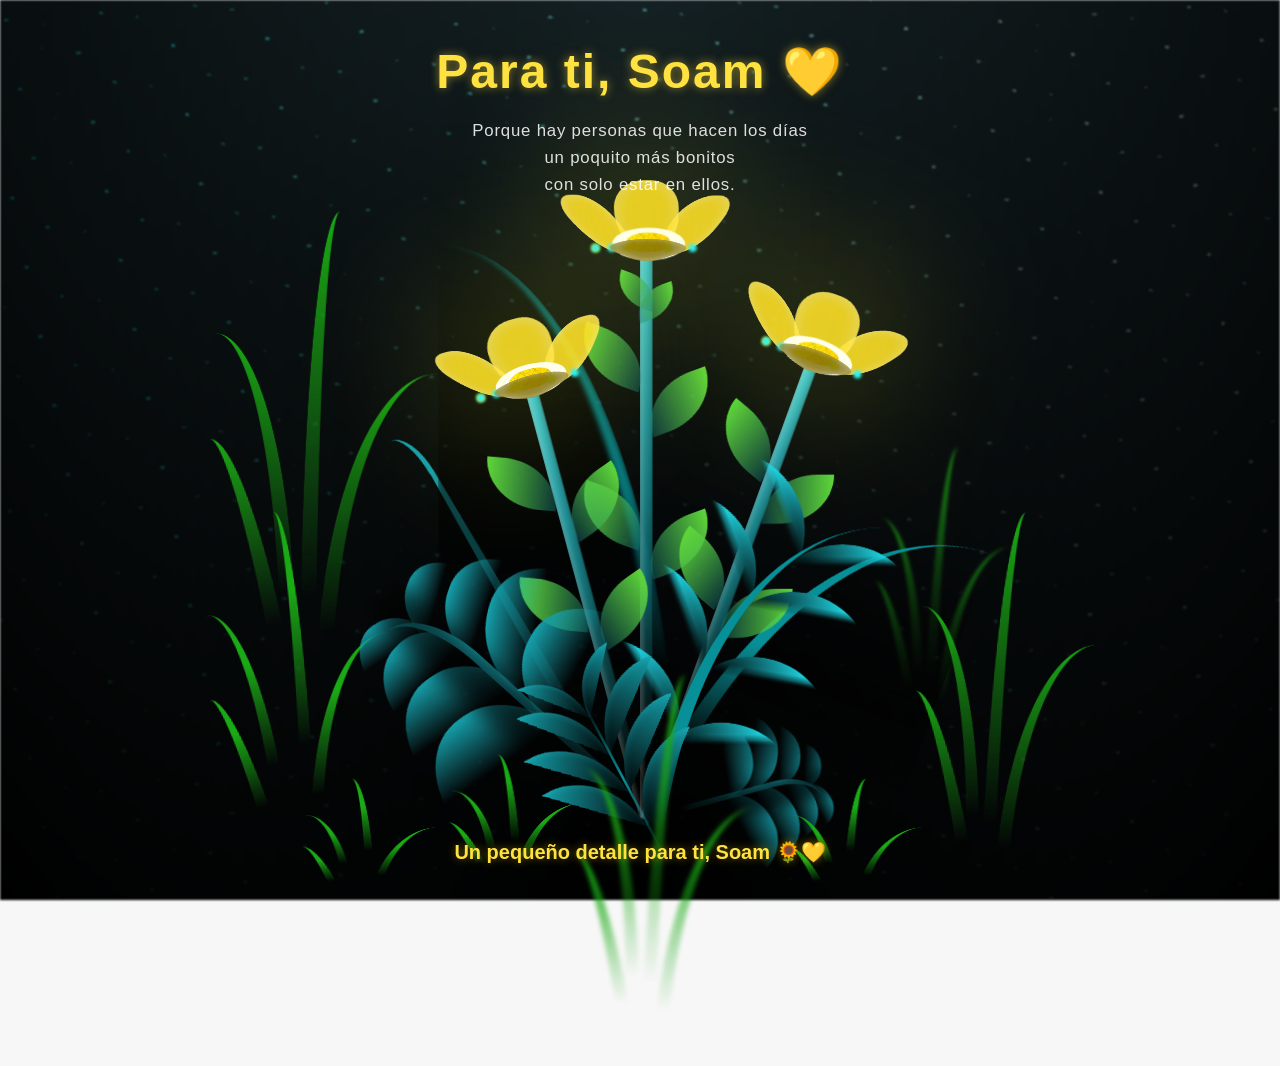
==== flor.html @ ad4ffe13 "Add files via upload" ====
<!DOCTYPE html>
<html lang="es">
  <head>
    <meta charset="UTF-8" />
    <meta http-equiv="X-UA-Compatible" content="IE=edge" />
    <meta name="viewport" content="width=device-width, initial-scale=1.0" />
    <link rel="stylesheet" href="css/main.css" />
    <link rel="icon" href="img/flowers.png" type="image/x-icon" />
    <title>Para Soam 💛</title>
  </head>
  <body class="container">
    <div class="night"></div>

    <div class="mensaje-soam">
      <h1>Para ti, Soam 💛</h1>
      <p>
        Porque hay personas que hacen los días<br>
        un poquito más bonitos<br>
        con solo estar en ellos.
      </p>
    </div>

    <div class="flowers">
      <div class="flower flower--1">
        <div class="flower__leafs flower__leafs--1">
          <div class="flower__leaf flower__leaf--1"></div>
          <div class="flower__leaf flower__leaf--2"></div>
          <div class="flower__leaf flower__leaf--3"></div>
          <div class="flower__leaf flower__leaf--4"></div>
          <div class="flower__white-circle"></div>

          <div class="flower__light flower__light--1"></div>
          <div class="flower__light flower__light--2"></div>
          <div class="flower__light flower__light--3"></div>
          <div class="flower__light flower__light--4"></div>
          <div class="flower__light flower__light--5"></div>
          <div class="flower__light flower__light--6"></div>
          <div class="flower__light flower__light--7"></div>
          <div class="flower__light flower__light--8"></div>
        </div>
        <div class="flower__line">
          <div class="flower__line__leaf flower__line__leaf--1"></div>
          <div class="flower__line__leaf flower__line__leaf--2"></div>
          <div class="flower__line__leaf flower__line__leaf--3"></div>
          <div class="flower__line__leaf flower__line__leaf--4"></div>
          <div class="flower__line__leaf flower__line__leaf--5"></div>
          <div class="flower__line__leaf flower__line__leaf--6"></div>
        </div>
      </div>

      <div class="flower flower--2">
        <div class="flower__leafs flower__leafs--2">
          <div class="flower__leaf flower__leaf--1"></div>
          <div class="flower__leaf flower__leaf--2"></div>
          <div class="flower__leaf flower__leaf--3"></div>
          <div class="flower__leaf flower__leaf--4"></div>
          <div class="flower__white-circle"></div>

          <div class="flower__light flower__light--1"></div>
          <div class="flower__light flower__light--2"></div>
          <div class="flower__light flower__light--3"></div>
          <div class="flower__light flower__light--4"></div>
          <div class="flower__light flower__light--5"></div>
          <div class="flower__light flower__light--6"></div>
          <div class="flower__light flower__light--7"></div>
          <div class="flower__light flower__light--8"></div>
        </div>
        <div class="flower__line">
          <div class="flower__line__leaf flower__line__leaf--1"></div>
          <div class="flower__line__leaf flower__line__leaf--2"></div>
          <div class="flower__line__leaf flower__line__leaf--3"></div>
          <div class="flower__line__leaf flower__line__leaf--4"></div>
        </div>
      </div>

      <div class="flower flower--3">
        <div class="flower__leafs flower__leafs--3">
          <div class="flower__leaf flower__leaf--1"></div>
          <div class="flower__leaf flower__leaf--2"></div>
          <div class="flower__leaf flower__leaf--3"></div>
          <div class="flower__leaf flower__leaf--4"></div>
          <div class="flower__white-circle"></div>

          <div class="flower__light flower__light--1"></div>
          <div class="flower__light flower__light--2"></div>
          <div class="flower__light flower__light--3"></div>
          <div class="flower__light flower__light--4"></div>
          <div class="flower__light flower__light--5"></div>
          <div class="flower__light flower__light--6"></div>
          <div class="flower__light flower__light--7"></div>
          <div class="flower__light flower__light--8"></div>
        </div>
        <div class="flower__line">
          <div class="flower__line__leaf flower__line__leaf--1"></div>
          <div class="flower__line__leaf flower__line__leaf--2"></div>
          <div class="flower__line__leaf flower__line__leaf--3"></div>
          <div class="flower__line__leaf flower__line__leaf--4"></div>
        </div>
      </div>

      <div class="grow-ans" style="--d: 1.2s">
        <div class="flower__g-long">
          <div class="flower__g-long__top"></div>
          <div class="flower__g-long__bottom"></div>
        </div>
      </div>

      <div class="growing-grass">
        <div class="flower__grass flower__grass--1">
          <div class="flower__grass--top"></div>
          <div class="flower__grass--bottom"></div>
          <div class="flower__grass__leaf flower__grass__leaf--1"></div>
          <div class="flower__grass__leaf flower__grass__leaf--2"></div>
          <div class="flower__grass__leaf flower__grass__leaf--3"></div>
          <div class="flower__grass__leaf flower__grass__leaf--4"></div>
          <div class="flower__grass__leaf flower__grass__leaf--5"></div>
          <div class="flower__grass__leaf flower__grass__leaf--6"></div>
          <div class="flower__grass__leaf flower__grass__leaf--7"></div>
          <div class="flower__grass__leaf flower__grass__leaf--8"></div>
          <div class="flower__grass__overlay"></div>
        </div>
      </div>

      <div class="growing-grass">
        <div class="flower__grass flower__grass--2">
          <div class="flower__grass--top"></div>
          <div class="flower__grass--bottom"></div>
          <div class="flower__grass__leaf flower__grass__leaf--1"></div>
          <div class="flower__grass__leaf flower__grass__leaf--2"></div>
          <div class="flower__grass__leaf flower__grass__leaf--3"></div>
          <div class="flower__grass__leaf flower__grass__leaf--4"></div>
          <div class="flower__grass__leaf flower__grass__leaf--5"></div>
          <div class="flower__grass__leaf flower__grass__leaf--6"></div>
          <div class="flower__grass__leaf flower__grass__leaf--7"></div>
          <div class="flower__grass__leaf flower__grass__leaf--8"></div>
          <div class="flower__grass__overlay"></div>
        </div>
      </div>

      <div class="grow-ans" style="--d: 2.4s">
        <div class="flower__g-right flower__g-right--1">
          <div class="leaf"></div>
        </div>
      </div>

      <div class="grow-ans" style="--d: 2.8s">
        <div class="flower__g-right flower__g-right--2">
          <div class="leaf"></div>
        </div>
      </div>

      <div class="grow-ans" style="--d: 2.8s">
        <div class="flower__g-front">
          <div
            class="flower__g-front__leaf-wrapper flower__g-front__leaf-wrapper--1"
          >
            <div class="flower__g-front__leaf"></div>
          </div>
          <div
            class="flower__g-front__leaf-wrapper flower__g-front__leaf-wrapper--2"
          >
            <div class="flower__g-front__leaf"></div>
          </div>
          <div
            class="flower__g-front__leaf-wrapper flower__g-front__leaf-wrapper--3"
          >
            <div class="flower__g-front__leaf"></div>
          </div>
          <div
            class="flower__g-front__leaf-wrapper flower__g-front__leaf-wrapper--4"
          >
            <div class="flower__g-front__leaf"></div>
          </div>
          <div
            class="flower__g-front__leaf-wrapper flower__g-front__leaf-wrapper--5"
          >
            <div class="flower__g-front__leaf"></div>
          </div>
          <div
            class="flower__g-front__leaf-wrapper flower__g-front__leaf-wrapper--6"
          >
            <div class="flower__g-front__leaf"></div>
          </div>
          <div
            class="flower__g-front__leaf-wrapper flower__g-front__leaf-wrapper--7"
          >
            <div class="flower__g-front__leaf"></div>
          </div>
          <div
            class="flower__g-front__leaf-wrapper flower__g-front__leaf-wrapper--8"
          >
            <div class="flower__g-front__leaf"></div>
          </div>
          <div class="flower__g-front__line"></div>
        </div>
      </div>

      <div class="grow-ans" style="--d: 3.2s">
        <div class="flower__g-fr">
          <div class="leaf"></div>
          <div class="flower__g-fr__leaf flower__g-fr__leaf--1"></div>
          <div class="flower__g-fr__leaf flower__g-fr__leaf--2"></div>
          <div class="flower__g-fr__leaf flower__g-fr__leaf--3"></div>
          <div class="flower__g-fr__leaf flower__g-fr__leaf--4"></div>
          <div class="flower__g-fr__leaf flower__g-fr__leaf--5"></div>
          <div class="flower__g-fr__leaf flower__g-fr__leaf--6"></div>
          <div class="flower__g-fr__leaf flower__g-fr__leaf--7"></div>
          <div class="flower__g-fr__leaf flower__g-fr__leaf--8"></div>
        </div>
      </div>

      <div class="long-g long-g--0">
        <div class="grow-ans" style="--d: 3s">
          <div class="leaf leaf--0"></div>
        </div>
        <div class="grow-ans" style="--d: 2.2s">
          <div class="leaf leaf--1"></div>
        </div>
        <div class="grow-ans" style="--d: 3.4s">
          <div class="leaf leaf--2"></div>
        </div>
        <div class="grow-ans" style="--d: 3.6s">
          <div class="leaf leaf--3"></div>
        </div>
      </div>

      <div class="long-g long-g--1">
        <div class="grow-ans" style="--d: 3.6s">
          <div class="leaf leaf--0"></div>
        </div>
        <div class="grow-ans" style="--d: 3.8s">
          <div class="leaf leaf--1"></div>
        </div>
        <div class="grow-ans" style="--d: 4s">
          <div class="leaf leaf--2"></div>
        </div>
        <div class="grow-ans" style="--d: 4.2s">
          <div class="leaf leaf--3"></div>
        </div>
      </div>

      <div class="long-g long-g--2">
        <div class="grow-ans" style="--d: 4s">
          <div class="leaf leaf--0"></div>
        </div>
        <div class="grow-ans" style="--d: 4.2s">
          <div class="leaf leaf--1"></div>
        </div>
        <div class="grow-ans" style="--d: 4.4s">
          <div class="leaf leaf--2"></div>
        </div>
        <div class="grow-ans" style="--d: 4.6s">
          <div class="leaf leaf--3"></div>
        </div>
      </div>

      <div class="long-g long-g--3">
        <div class="grow-ans" style="--d: 4s">
          <div class="leaf leaf--0"></div>
        </div>
        <div class="grow-ans" style="--d: 4.2s">
          <div class="leaf leaf--1"></div>
        </div>
        <div class="grow-ans" style="--d: 3s">
          <div class="leaf leaf--2"></div>
        </div>
        <div class="grow-ans" style="--d: 3.6s">
          <div class="leaf leaf--3"></div>
        </div>
      </div>

      <div class="long-g long-g--4">
        <div class="grow-ans" style="--d: 4s">
          <div class="leaf leaf--0"></div>
        </div>
        <div class="grow-ans" style="--d: 4.2s">
          <div class="leaf leaf--1"></div>
        </div>
        <div class="grow-ans" style="--d: 3s">
          <div class="leaf leaf--2"></div>
        </div>
        <div class="grow-ans" style="--d: 3.6s">
          <div class="leaf leaf--3"></div>
        </div>
      </div>

      <div class="long-g long-g--5">
        <div class="grow-ans" style="--d: 4s">
          <div class="leaf leaf--0"></div>
        </div>
        <div class="grow-ans" style="--d: 4.2s">
          <div class="leaf leaf--1"></div>
        </div>
        <div class="grow-ans" style="--d: 3s">
          <div class="leaf leaf--2"></div>
        </div>
        <div class="grow-ans" style="--d: 3.6s">
          <div class="leaf leaf--3"></div>
        </div>
      </div>

      <div class="long-g long-g--6">
        <div class="grow-ans" style="--d: 4.2s">
          <div class="leaf leaf--0"></div>
        </div>
        <div class="grow-ans" style="--d: 4.4s">
          <div class="leaf leaf--1"></div>
        </div>
        <div class="grow-ans" style="--d: 4.6s">
          <div class="leaf leaf--2"></div>
        </div>
        <div class="grow-ans" style="--d: 4.8s">
          <div class="leaf leaf--3"></div>
        </div>
      </div>

      <div class="long-g long-g--7">
        <div class="grow-ans" style="--d: 3s">
          <div class="leaf leaf--0"></div>
        </div>
        <div class="grow-ans" style="--d: 3.2s">
          <div class="leaf leaf--1"></div>
        </div>
        <div class="grow-ans" style="--d: 3.5s">
          <div class="leaf leaf--2"></div>
        </div>
        <div class="grow-ans" style="--d: 3.6s">
          <div class="leaf leaf--3"></div>
        </div>
      </div>
    </div>

    <div class="mensaje-final">
    Un pequeño detalle para ti, Soam 🌻💛
</div>

    <script src="main.js"></script>
  </body>
</html>
---- css/main.css ----
*,
*::after,
*::before {
  padding: 0;
  margin: 0;
  box-sizing: border-box;
}

:root {
  --dark-color: #000;
}

body {
  display: flex;
  align-items: flex-end;
  justify-content: center;
  min-height: 100vh;
  background-color: var(--dark-color);
  overflow: hidden;
  perspective: 1000px;
}

#lyrics {
  font-size: 28px;
  font-family: "Franklin Gothic Medium", "Arial Narrow", Arial, sans-serif;
  color: white;
  position: absolute;
  margin-bottom: 20%;
  z-index: 1;
  font-weight: bold;
  letter-spacing: 4px;
}
@media only screen and (max-width: 600px) {
  /* Estilos específicos para dispositivos con un ancho máximo de 600px */
  #lyrics {
      font-size: 14px; /* Reduce el tamaño del texto para dispositivos más pequeños */
      margin-bottom: 530px;
      letter-spacing: 3px;
  }

}
.titulo {
  margin-bottom: 180px;
  font-family: "Arial Narrow", Arial, sans-serif;
  color: yellow;
  position: absolute;
  font-weight: bold;
  letter-spacing: 10px;
  opacity: 0;
  animation: fadeIn 3s ease-in-out forwards;
  text-align: center;
}
@keyframes fadeIn {
  from {
    opacity: 0;
  }
  to {
    opacity: 1;
  }
}

.night {
  z-index: -1;
  position: absolute;
  left: 50%;
  top: 0;
  transform: translateX(-50%);
  width: 100%;
  height: 100%;
  filter: blur(0.1vmin);
  background-image: radial-gradient(
      ellipse at top,
      transparent 0%,
      var(--dark-color)
    ),
    radial-gradient(
      ellipse at bottom,
      var(--dark-color),
      rgba(145, 233, 255, 0.2)
    ),
    repeating-linear-gradient(
      220deg,
      rgb(0, 0, 0) 0px,
      rgb(0, 0, 0) 19px,
      transparent 19px,
      transparent 22px
    ),
    repeating-linear-gradient(
      189deg,
      rgb(0, 0, 0) 0px,
      rgb(0, 0, 0) 19px,
      transparent 19px,
      transparent 22px
    ),
    repeating-linear-gradient(
      148deg,
      rgb(0, 0, 0) 0px,
      rgb(0, 0, 0) 19px,
      transparent 19px,
      transparent 22px
    ),
    linear-gradient(90deg, rgb(0, 255, 250), rgb(240, 240, 240));
}

.flowers {
  position: relative;
  transform: scale(0.9);
  /*margin-bottom: 100px;
  */
}

@media only screen and (max-width: 600px) {
  /* Estilos específicos para dispositivos con un ancho máximo de 600px */
.flowers {
      font-size: 14px;
      margin-bottom: 35%;
      letter-spacing: 3px;
      transform: scale(1.0);
}

}

.flower {
  position: absolute;
  bottom: 10vmin;
  transform-origin: bottom center;
  z-index: 10;
  --fl-speed: 0.8s;
}
.flower--1 {
  -webkit-animation: moving-flower-1 4s linear infinite;
  animation: moving-flower-1 4s linear infinite;
}
.flower--1 .flower__line {
  height: 70vmin;
  -webkit-animation-delay: 0.3s;
  animation-delay: 0.3s;
}
.flower--1 .flower__line__leaf--1 {
  -webkit-animation: blooming-leaf-right var(--fl-speed) 1.6s backwards;
  animation: blooming-leaf-right var(--fl-speed) 1.6s backwards;
}
.flower--1 .flower__line__leaf--2 {
  -webkit-animation: blooming-leaf-right var(--fl-speed) 1.4s backwards;
  animation: blooming-leaf-right var(--fl-speed) 1.4s backwards;
}
.flower--1 .flower__line__leaf--3 {
  -webkit-animation: blooming-leaf-left var(--fl-speed) 1.2s backwards;
  animation: blooming-leaf-left var(--fl-speed) 1.2s backwards;
}
.flower--1 .flower__line__leaf--4 {
  -webkit-animation: blooming-leaf-left var(--fl-speed) 1s backwards;
  animation: blooming-leaf-left var(--fl-speed) 1s backwards;
}
.flower--1 .flower__line__leaf--5 {
  -webkit-animation: blooming-leaf-right var(--fl-speed) 1.8s backwards;
  animation: blooming-leaf-right var(--fl-speed) 1.8s backwards;
}
.flower--1 .flower__line__leaf--6 {
  -webkit-animation: blooming-leaf-left var(--fl-speed) 2s backwards;
  animation: blooming-leaf-left var(--fl-speed) 2s backwards;
}
.flower--2 {
  left: 50%;
  transform: rotate(20deg);
  -webkit-animation: moving-flower-2 4s linear infinite;
  animation: moving-flower-2 4s linear infinite;
}
.flower--2 .flower__line {
  height: 60vmin;
  -webkit-animation-delay: 0.6s;
  animation-delay: 0.6s;
}
.flower--2 .flower__line__leaf--1 {
  -webkit-animation: blooming-leaf-right var(--fl-speed) 1.9s backwards;
  animation: blooming-leaf-right var(--fl-speed) 1.9s backwards;
}
.flower--2 .flower__line__leaf--2 {
  -webkit-animation: blooming-leaf-right var(--fl-speed) 1.7s backwards;
  animation: blooming-leaf-right var(--fl-speed) 1.7s backwards;
}
.flower--2 .flower__line__leaf--3 {
  -webkit-animation: blooming-leaf-left var(--fl-speed) 1.5s backwards;
  animation: blooming-leaf-left var(--fl-speed) 1.5s backwards;
}
.flower--2 .flower__line__leaf--4 {
  -webkit-animation: blooming-leaf-left var(--fl-speed) 1.3s backwards;
  animation: blooming-leaf-left var(--fl-speed) 1.3s backwards;
}
.flower--3 {
  left: 50%;
  transform: rotate(-15deg);
  -webkit-animation: moving-flower-3 4s linear infinite;
  animation: moving-flower-3 4s linear infinite;
}
.flower--3 .flower__line {
  -webkit-animation-delay: 0.9s;
  animation-delay: 0.9s;
}
.flower--3 .flower__line__leaf--1 {
  -webkit-animation: blooming-leaf-right var(--fl-speed) 2.5s backwards;
  animation: blooming-leaf-right var(--fl-speed) 2.5s backwards;
}
.flower--3 .flower__line__leaf--2 {
  -webkit-animation: blooming-leaf-right var(--fl-speed) 2.3s backwards;
  animation: blooming-leaf-right var(--fl-speed) 2.3s backwards;
}
.flower--3 .flower__line__leaf--3 {
  -webkit-animation: blooming-leaf-left var(--fl-speed) 2.1s backwards;
  animation: blooming-leaf-left var(--fl-speed) 2.1s backwards;
}
.flower--3 .flower__line__leaf--4 {
  -webkit-animation: blooming-leaf-left var(--fl-speed) 1.9s backwards;
  animation: blooming-leaf-left var(--fl-speed) 1.9s backwards;
}
.flower__leafs {
  position: relative;
  -webkit-animation: blooming-flower 2s backwards;
  animation: blooming-flower 2s backwards;
}
.flower__leafs--1 {
  -webkit-animation-delay: 1.1s;
  animation-delay: 1.1s;
}
.flower__leafs--2 {
  -webkit-animation-delay: 1.4s;
  animation-delay: 1.4s;
}
.flower__leafs--3 {
  -webkit-animation-delay: 1.7s;
  animation-delay: 1.7s;
}
.flower__leafs::after {
  content: "";
  position: absolute;
  left: 0;
  top: 0;
  transform: translate(-50%, -100%);
  width: 8vmin;
  height: 8vmin;
  background-color: #f9fd25;
  /* background-color: #fd2525; */
  filter: blur(10vmin);
}
.flower__leaf {
  position: absolute;
  bottom: 0;
  left: 50%;
  width: 8vmin;
  height: 11vmin;
  border-radius: 51% 49% 47% 53%/44% 45% 55% 69%;
  background-color: #253bfd;
  background-color: #fddd25;
  transform-origin: bottom center;
  opacity: 0.9;
  box-shadow: inset 0 0 2vmin rgba(255, 255, 255, 0.5);
}
.flower__leaf--1 {
  transform: translate(-10%, 1%) rotateY(40deg) rotateX(-50deg);
}
.flower__leaf--2 {
  transform: translate(-50%, -4%) rotateX(40deg);
}
.flower__leaf--3 {
  transform: translate(-90%, 0%) rotateY(45deg) rotateX(50deg);
}
.flower__leaf--4 {
  width: 8vmin;
  height: 8vmin;
  transform-origin: bottom left;
  border-radius: 4vmin 10vmin 4vmin 4vmin;
  transform: translate(0%, 18%) rotateX(70deg) rotate(-43deg);
  background-color: #7c6901;
  z-index: 1;
  opacity: 0.8;
}
.flower__white-circle {
  position: absolute;
  left: -3.5vmin;
  top: -3vmin;
  width: 9vmin;
  height: 4vmin;
  border-radius: 50%;
  background-color: #fff;
}
.flower__white-circle::after {
  content: "";
  position: absolute;
  left: 50%;
  top: 45%;
  transform: translate(-50%, -50%);
  width: 60%;
  height: 60%;
  border-radius: inherit;
  background-image: repeating-linear-gradient(
      135deg,
      rgba(0, 0, 0, 0.03) 0px,
      rgba(0, 0, 0, 0.03) 1px,
      transparent 1px,
      transparent 12px
    ),
    repeating-linear-gradient(
      45deg,
      rgba(0, 0, 0, 0.03) 0px,
      rgba(0, 0, 0, 0.03) 1px,
      transparent 1px,
      transparent 12px
    ),
    repeating-linear-gradient(
      67.5deg,
      rgba(0, 0, 0, 0.03) 0px,
      rgba(0, 0, 0, 0.03) 1px,
      transparent 1px,
      transparent 12px
    ),
    repeating-linear-gradient(
      135deg,
      rgba(0, 0, 0, 0.03) 0px,
      rgba(0, 0, 0, 0.03) 1px,
      transparent 1px,
      transparent 12px
    ),
    repeating-linear-gradient(
      45deg,
      rgba(0, 0, 0, 0.03) 0px,
      rgba(0, 0, 0, 0.03) 1px,
      transparent 1px,
      transparent 12px
    ),
    repeating-linear-gradient(
      112.5deg,
      rgba(0, 0, 0, 0.03) 0px,
      rgba(0, 0, 0, 0.03) 1px,
      transparent 1px,
      transparent 12px
    ),
    repeating-linear-gradient(
      112.5deg,
      rgba(0, 0, 0, 0.03) 0px,
      rgba(0, 0, 0, 0.03) 1px,
      transparent 1px,
      transparent 12px
    ),
    repeating-linear-gradient(
      45deg,
      rgba(0, 0, 0, 0.03) 0px,
      rgba(0, 0, 0, 0.03) 1px,
      transparent 1px,
      transparent 12px
    ),
    repeating-linear-gradient(
      22.5deg,
      rgba(0, 0, 0, 0.03) 0px,
      rgba(0, 0, 0, 0.03) 1px,
      transparent 1px,
      transparent 12px
    ),
    repeating-linear-gradient(
      45deg,
      rgba(0, 0, 0, 0.03) 0px,
      rgba(0, 0, 0, 0.03) 1px,
      transparent 1px,
      transparent 12px
    ),
    repeating-linear-gradient(
      22.5deg,
      rgba(0, 0, 0, 0.03) 0px,
      rgba(0, 0, 0, 0.03) 1px,
      transparent 1px,
      transparent 12px
    ),
    repeating-linear-gradient(
      135deg,
      rgba(0, 0, 0, 0.03) 0px,
      rgba(0, 0, 0, 0.03) 1px,
      transparent 1px,
      transparent 12px
    ),
    repeating-linear-gradient(
      157.5deg,
      rgba(0, 0, 0, 0.03) 0px,
      rgba(0, 0, 0, 0.03) 1px,
      transparent 1px,
      transparent 12px
    ),
    repeating-linear-gradient(
      67.5deg,
      rgba(0, 0, 0, 0.03) 0px,
      rgba(0, 0, 0, 0.03) 1px,
      transparent 1px,
      transparent 12px
    ),
    repeating-linear-gradient(
      67.5deg,
      rgba(0, 0, 0, 0.03) 0px,
      rgba(0, 0, 0, 0.03) 1px,
      transparent 1px,
      transparent 12px
    ),
    linear-gradient(90deg, rgb(255, 235, 18), rgb(255, 206, 0));
}
.flower__line {
  height: 55vmin;
  width: 1.5vmin;
  background-image: linear-gradient(
      to left,
      rgba(0, 0, 0, 0.2),
      transparent,
      rgba(255, 255, 255, 0.2)
    ),
    linear-gradient(to top, transparent 10%, #14757a, #39c6d6);
  box-shadow: inset 0 0 2px rgba(0, 0, 0, 0.5);
  -webkit-animation: grow-flower-tree 4s backwards;
  animation: grow-flower-tree 4s backwards;
}
.flower__line__leaf {
  --w: 7vmin;
  --h: calc(var(--w) + 2vmin);
  position: absolute;
  top: 20%;
  left: 90%;
  width: var(--w);
  height: var(--h);
  border-top-right-radius: var(--h);
  border-bottom-left-radius: var(--h);
  background-image: linear-gradient(to top, rgba(20, 117, 122, 0.4), #5ed639);
}
.flower__line__leaf--1 {
  transform: rotate(70deg) rotateY(30deg);
}
.flower__line__leaf--2 {
  top: 45%;
  transform: rotate(70deg) rotateY(30deg);
}
.flower__line__leaf--3,
.flower__line__leaf--4,
.flower__line__leaf--6 {
  border-top-right-radius: 0;
  border-bottom-left-radius: 0;
  border-top-left-radius: var(--h);
  border-bottom-right-radius: var(--h);
  left: -460%;
  top: 12%;
  transform: rotate(-70deg) rotateY(30deg);
}
.flower__line__leaf--4 {
  top: 40%;
}
.flower__line__leaf--5 {
  top: 0;
  transform-origin: left;
  transform: rotate(70deg) rotateY(30deg) scale(0.6);
}
.flower__line__leaf--6 {
  top: -2%;
  left: -450%;
  transform-origin: right;
  transform: rotate(-70deg) rotateY(30deg) scale(0.6);
}
.flower__light {
  position: absolute;
  bottom: 0vmin;
  width: 1vmin;
  height: 1vmin;
  background-color: rgb(255, 251, 0);
  border-radius: 50%;
  filter: blur(0.2vmin);
  -webkit-animation: light-ans 4s linear infinite backwards;
  animation: light-ans 4s linear infinite backwards;
}
.flower__light:nth-child(odd) {
  background-color: #23f0ff;
}
.flower__light--1 {
  left: -2vmin;
  -webkit-animation-delay: 1s;
  animation-delay: 1s;
}
.flower__light--2 {
  left: 3vmin;
  -webkit-animation-delay: 0.5s;
  animation-delay: 0.5s;
}
.flower__light--3 {
  left: -6vmin;
  -webkit-animation-delay: 0.3s;
  animation-delay: 0.3s;
}
.flower__light--4 {
  left: 6vmin;
  -webkit-animation-delay: 0.9s;
  animation-delay: 0.9s;
}
.flower__light--5 {
  left: -1vmin;
  -webkit-animation-delay: 1.5s;
  animation-delay: 1.5s;
}
.flower__light--6 {
  left: -4vmin;
  -webkit-animation-delay: 3s;
  animation-delay: 3s;
}
.flower__light--7 {
  left: 3vmin;
  -webkit-animation-delay: 2s;
  animation-delay: 2s;
}
.flower__light--8 {
  left: -6vmin;
  -webkit-animation-delay: 3.5s;
  animation-delay: 3.5s;
}
.flower__grass {
  --c: #159faa;
  --line-w: 1.5vmin;
  position: absolute;
  bottom: 12vmin;
  left: -7vmin;
  display: flex;
  flex-direction: column;
  align-items: flex-end;
  z-index: 20;
  transform-origin: bottom center;
  transform: rotate(-48deg) rotateY(40deg);
}
.flower__grass--1 {
  -webkit-animation: moving-grass 2s linear infinite;
  animation: moving-grass 2s linear infinite;
}
.flower__grass--2 {
  left: 2vmin;
  bottom: 10vmin;
  transform: scale(0.5) rotate(75deg) rotateX(10deg) rotateY(-200deg);
  opacity: 0.8;
  z-index: 0;
  -webkit-animation: moving-grass--2 1.5s linear infinite;
  animation: moving-grass--2 1.5s linear infinite;
}
.flower__grass--top {
  width: 7vmin;
  height: 10vmin;
  border-top-right-radius: 100%;
  border-right: var(--line-w) solid var(--c);
  transform-origin: bottom center;
  transform: rotate(-2deg);
}
.flower__grass--bottom {
  margin-top: -2px;
  width: var(--line-w);
  height: 25vmin;
  background-image: linear-gradient(to top, transparent, var(--c));
}
.flower__grass__leaf {
  --size: 10vmin;
  position: absolute;
  width: calc(var(--size) * 2.1);
  height: var(--size);
  border-top-left-radius: var(--size);
  border-top-right-radius: var(--size);
  background-image: linear-gradient(
    to top,
    transparent,
    transparent 30%,
    var(--c)
  );
  z-index: 100;
}
.flower__grass__leaf--1 {
  top: -6%;
  left: 30%;
  --size: 6vmin;
  transform: rotate(-20deg);
  -webkit-animation: growing-grass-ans--1 2s 2.6s backwards;
  animation: growing-grass-ans--1 2s 2.6s backwards;
}
@-webkit-keyframes growing-grass-ans--1 {
  0% {
    transform-origin: bottom left;
    transform: rotate(-20deg) scale(0);
  }
}
@keyframes growing-grass-ans--1 {
  0% {
    transform-origin: bottom left;
    transform: rotate(-20deg) scale(0);
  }
}
.flower__grass__leaf--2 {
  top: -5%;
  left: -110%;
  --size: 6vmin;
  transform: rotate(10deg);
  -webkit-animation: growing-grass-ans--2 2s 2.4s linear backwards;
  animation: growing-grass-ans--2 2s 2.4s linear backwards;
}
@-webkit-keyframes growing-grass-ans--2 {
  0% {
    transform-origin: bottom right;
    transform: rotate(10deg) scale(0);
  }
}
@keyframes growing-grass-ans--2 {
  0% {
    transform-origin: bottom right;
    transform: rotate(10deg) scale(0);
  }
}
.flower__grass__leaf--3 {
  top: 5%;
  left: 60%;
  --size: 8vmin;
  transform: rotate(-18deg) rotateX(-20deg);
  -webkit-animation: growing-grass-ans--3 2s 2.2s linear backwards;
  animation: growing-grass-ans--3 2s 2.2s linear backwards;
}
@-webkit-keyframes growing-grass-ans--3 {
  0% {
    transform-origin: bottom left;
    transform: rotate(-18deg) rotateX(-20deg) scale(0);
  }
}
@keyframes growing-grass-ans--3 {
  0% {
    transform-origin: bottom left;
    transform: rotate(-18deg) rotateX(-20deg) scale(0);
  }
}
.flower__grass__leaf--4 {
  top: 6%;
  left: -135%;
  --size: 8vmin;
  transform: rotate(2deg);
  -webkit-animation: growing-grass-ans--4 2s 2s linear backwards;
  animation: growing-grass-ans--4 2s 2s linear backwards;
}
@-webkit-keyframes growing-grass-ans--4 {
  0% {
    transform-origin: bottom right;
    transform: rotate(2deg) scale(0);
  }
}
@keyframes growing-grass-ans--4 {
  0% {
    transform-origin: bottom right;
    transform: rotate(2deg) scale(0);
  }
}
.flower__grass__leaf--5 {
  top: 20%;
  left: 60%;
  --size: 10vmin;
  transform: rotate(-24deg) rotateX(-20deg);
  -webkit-animation: growing-grass-ans--5 2s 1.8s linear backwards;
  animation: growing-grass-ans--5 2s 1.8s linear backwards;
}
@-webkit-keyframes growing-grass-ans--5 {
  0% {
    transform-origin: bottom left;
    transform: rotate(-24deg) rotateX(-20deg) scale(0);
  }
}
@keyframes growing-grass-ans--5 {
  0% {
    transform-origin: bottom left;
    transform: rotate(-24deg) rotateX(-20deg) scale(0);
  }
}
.flower__grass__leaf--6 {
  top: 22%;
  left: -180%;
  --size: 10vmin;
  transform: rotate(10deg);
  -webkit-animation: growing-grass-ans--6 2s 1.6s linear backwards;
  animation: growing-grass-ans--6 2s 1.6s linear backwards;
}
@-webkit-keyframes growing-grass-ans--6 {
  0% {
    transform-origin: bottom right;
    transform: rotate(10deg) scale(0);
  }
}
@keyframes growing-grass-ans--6 {
  0% {
    transform-origin: bottom right;
    transform: rotate(10deg) scale(0);
  }
}
.flower__grass__leaf--7 {
  top: 39%;
  left: 70%;
  --size: 10vmin;
  transform: rotate(-10deg);
  -webkit-animation: growing-grass-ans--7 2s 1.4s linear backwards;
  animation: growing-grass-ans--7 2s 1.4s linear backwards;
}
@-webkit-keyframes growing-grass-ans--7 {
  0% {
    transform-origin: bottom left;
    transform: rotate(-10deg) scale(0);
  }
}
@keyframes growing-grass-ans--7 {
  0% {
    transform-origin: bottom left;
    transform: rotate(-10deg) scale(0);
  }
}
.flower__grass__leaf--8 {
  top: 40%;
  left: -215%;
  --size: 11vmin;
  transform: rotate(10deg);
  -webkit-animation: growing-grass-ans--8 2s 1.2s linear backwards;
  animation: growing-grass-ans--8 2s 1.2s linear backwards;
}
@-webkit-keyframes growing-grass-ans--8 {
  0% {
    transform-origin: bottom right;
    transform: rotate(10deg) scale(0);
  }
}
@keyframes growing-grass-ans--8 {
  0% {
    transform-origin: bottom right;
    transform: rotate(10deg) scale(0);
  }
}
.flower__grass__overlay {
  position: absolute;
  top: -10%;
  right: 0%;
  width: 100%;
  height: 100%;
  background-color: rgba(0, 0, 0, 0.6);
  filter: blur(1.5vmin);
  z-index: 100;
}
.flower__g-long {
  --w: 2vmin;
  --h: 6vmin;
  --c: #159faa;
  position: absolute;
  bottom: 10vmin;
  left: -3vmin;
  transform-origin: bottom center;
  transform: rotate(-30deg) rotateY(-20deg);
  display: flex;
  flex-direction: column;
  align-items: flex-end;
  -webkit-animation: flower-g-long-ans 3s linear infinite;
  animation: flower-g-long-ans 3s linear infinite;
}
@-webkit-keyframes flower-g-long-ans {
  0%,
  100% {
    transform: rotate(-30deg) rotateY(-20deg);
  }
  50% {
    transform: rotate(-32deg) rotateY(-20deg);
  }
}
@keyframes flower-g-long-ans {
  0%,
  100% {
    transform: rotate(-30deg) rotateY(-20deg);
  }
  50% {
    transform: rotate(-32deg) rotateY(-20deg);
  }
}
.flower__g-long__top {
  top: calc(var(--h) * -1);
  width: calc(var(--w) + 1vmin);
  height: var(--h);
  border-top-right-radius: 100%;
  border-right: 0.7vmin solid var(--c);
  transform: translate(-0.7vmin, 1vmin);
}
.flower__g-long__bottom {
  width: var(--w);
  height: 50vmin;
  transform-origin: bottom center;
  background-image: linear-gradient(to top, transparent 30%, var(--c));
  box-shadow: inset 0 0 2px rgba(0, 0, 0, 0.5);
  -webkit-clip-path: polygon(35% 0, 65% 1%, 100% 100%, 0% 100%);
  clip-path: polygon(35% 0, 65% 1%, 100% 100%, 0% 100%);
}
.flower__g-right {
  position: absolute;
  bottom: 6vmin;
  left: -2vmin;
  transform-origin: bottom left;
  transform: rotate(20deg);
}
.flower__g-right .leaf {
  width: 30vmin;
  height: 50vmin;
  border-top-left-radius: 100%;
  border-left: 2vmin solid #079097;
  background-image: linear-gradient(
    to bottom,
    transparent,
    var(--dark-color) 60%
  );
  -webkit-mask-image: linear-gradient(to top, transparent 30%, #079097 60%);
}
.flower__g-right--1 {
  -webkit-animation: flower-g-right-ans 2.5s linear infinite;
  animation: flower-g-right-ans 2.5s linear infinite;
}
.flower__g-right--2 {
  left: 5vmin;
  transform: rotateY(-180deg);
  -webkit-animation: flower-g-right-ans--2 3s linear infinite;
  animation: flower-g-right-ans--2 3s linear infinite;
}
.flower__g-right--2 .leaf {
  height: 75vmin;
  filter: blur(0.3vmin);
  opacity: 0.8;
}
@-webkit-keyframes flower-g-right-ans {
  0%,
  100% {
    transform: rotate(20deg);
  }
  50% {
    transform: rotate(24deg) rotateX(-20deg);
  }
}
@keyframes flower-g-right-ans {
  0%,
  100% {
    transform: rotate(20deg);
  }
  50% {
    transform: rotate(24deg) rotateX(-20deg);
  }
}
@-webkit-keyframes flower-g-right-ans--2 {
  0%,
  100% {
    transform: rotateY(-180deg) rotate(0deg) rotateX(-20deg);
  }
  50% {
    transform: rotateY(-180deg) rotate(6deg) rotateX(-20deg);
  }
}
@keyframes flower-g-right-ans--2 {
  0%,
  100% {
    transform: rotateY(-180deg) rotate(0deg) rotateX(-20deg);
  }
  50% {
    transform: rotateY(-180deg) rotate(6deg) rotateX(-20deg);
  }
}
.flower__g-front {
  position: absolute;
  bottom: 6vmin;
  left: 2.5vmin;
  z-index: 100;
  transform-origin: bottom center;
  transform: rotate(-28deg) rotateY(30deg) scale(1.04);
  -webkit-animation: flower__g-front-ans 2s linear infinite;
  animation: flower__g-front-ans 2s linear infinite;
}
@-webkit-keyframes flower__g-front-ans {
  0%,
  100% {
    transform: rotate(-28deg) rotateY(30deg) scale(1.04);
  }
  50% {
    transform: rotate(-35deg) rotateY(40deg) scale(1.04);
  }
}
@keyframes flower__g-front-ans {
  0%,
  100% {
    transform: rotate(-28deg) rotateY(30deg) scale(1.04);
  }
  50% {
    transform: rotate(-35deg) rotateY(40deg) scale(1.04);
  }
}
.flower__g-front__line {
  width: 0.3vmin;
  height: 20vmin;
  background-image: linear-gradient(
    to top,
    transparent,
    #079097,
    transparent 100%
  );
  position: relative;
}
.flower__g-front__leaf-wrapper {
  position: absolute;
  top: 0;
  left: 0;
  transform-origin: bottom left;
  transform: rotate(10deg);
}
.flower__g-front__leaf-wrapper:nth-child(even) {
  left: 0vmin;
  transform: rotateY(-180deg) rotate(5deg);
  -webkit-animation: flower__g-front__leaf-left-ans 1s ease-in backwards;
  animation: flower__g-front__leaf-left-ans 1s ease-in backwards;
}
.flower__g-front__leaf-wrapper:nth-child(odd) {
  -webkit-animation: flower__g-front__leaf-ans 1s ease-in backwards;
  animation: flower__g-front__leaf-ans 1s ease-in backwards;
}
.flower__g-front__leaf-wrapper--1 {
  top: -8vmin;
  transform: scale(0.7);
  -webkit-animation: flower__g-front__leaf-ans 1s 5.5s ease-in backwards !important;
  animation: flower__g-front__leaf-ans 1s 5.5s ease-in backwards !important;
}
.flower__g-front__leaf-wrapper--2 {
  top: -8vmin;
  transform: rotateY(-180deg) scale(0.7) !important;
  -webkit-animation: flower__g-front__leaf-left-ans-2 1s 4.6s ease-in backwards !important;
  animation: flower__g-front__leaf-left-ans-2 1s 4.6s ease-in backwards !important;
}
.flower__g-front__leaf-wrapper--3 {
  top: -3vmin;
  -webkit-animation: flower__g-front__leaf-ans 1s 4.6s ease-in backwards;
  animation: flower__g-front__leaf-ans 1s 4.6s ease-in backwards;
}
.flower__g-front__leaf-wrapper--4 {
  top: -3vmin;
  transform: rotateY(-180deg) scale(0.9) !important;
  -webkit-animation: flower__g-front__leaf-left-ans-2 1s 4.6s ease-in backwards !important;
  animation: flower__g-front__leaf-left-ans-2 1s 4.6s ease-in backwards !important;
}
@-webkit-keyframes flower__g-front__leaf-left-ans-2 {
  0% {
    transform: rotateY(-180deg) scale(0);
  }
}
@keyframes flower__g-front__leaf-left-ans-2 {
  0% {
    transform: rotateY(-180deg) scale(0);
  }
}
.flower__g-front__leaf-wrapper--5,
.flower__g-front__leaf-wrapper--6 {
  top: 2vmin;
}
.flower__g-front__leaf-wrapper--7,
.flower__g-front__leaf-wrapper--8 {
  top: 6.5vmin;
}
.flower__g-front__leaf-wrapper--2 {
  -webkit-animation-delay: 5.2s !important;
  animation-delay: 5.2s !important;
}
.flower__g-front__leaf-wrapper--3 {
  -webkit-animation-delay: 4.9s !important;
  animation-delay: 4.9s !important;
}
.flower__g-front__leaf-wrapper--5 {
  -webkit-animation-delay: 4.3s !important;
  animation-delay: 4.3s !important;
}
.flower__g-front__leaf-wrapper--6 {
  -webkit-animation-delay: 4.1s !important;
  animation-delay: 4.1s !important;
}
.flower__g-front__leaf-wrapper--7 {
  -webkit-animation-delay: 3.8s !important;
  animation-delay: 3.8s !important;
}
.flower__g-front__leaf-wrapper--8 {
  -webkit-animation-delay: 3.5s !important;
  animation-delay: 3.5s !important;
}
@-webkit-keyframes flower__g-front__leaf-ans {
  0% {
    transform: rotate(10deg) scale(0);
  }
}
@keyframes flower__g-front__leaf-ans {
  0% {
    transform: rotate(10deg) scale(0);
  }
}
@-webkit-keyframes flower__g-front__leaf-left-ans {
  0% {
    transform: rotateY(-180deg) rotate(5deg) scale(0);
  }
}
@keyframes flower__g-front__leaf-left-ans {
  0% {
    transform: rotateY(-180deg) rotate(5deg) scale(0);
  }
}
.flower__g-front__leaf {
  width: 10vmin;
  height: 10vmin;
  border-radius: 100% 0% 0% 100%/100% 100% 0% 0%;
  box-shadow: inset 0 2px 1vmin hsla(184deg, 97%, 58%, 0.2);
  background-image: linear-gradient(
      to bottom left,
      transparent,
      var(--dark-color)
    ),
    linear-gradient(to bottom right, #159faa 50%, transparent 50%, transparent);
  -webkit-mask-image: linear-gradient(
    to bottom right,
    #159faa 50%,
    transparent 50%,
    transparent
  );
  mask-image: linear-gradient(
    to bottom right,
    #159faa 50%,
    transparent 50%,
    transparent
  );
}
.flower__g-fr {
  position: absolute;
  bottom: -4vmin;
  left: vmin;
  transform-origin: bottom left;
  z-index: 10;
  -webkit-animation: flower__g-fr-ans 2s linear infinite;
  animation: flower__g-fr-ans 2s linear infinite;
}
@-webkit-keyframes flower__g-fr-ans {
  0%,
  100% {
    transform: rotate(2deg);
  }
  50% {
    transform: rotate(4deg);
  }
}
@keyframes flower__g-fr-ans {
  0%,
  100% {
    transform: rotate(2deg);
  }
  50% {
    transform: rotate(4deg);
  }
}
.flower__g-fr .leaf {
  width: 30vmin;
  height: 50vmin;
  border-top-left-radius: 100%;
  border-left: 2vmin solid #079097;
  -webkit-mask-image: linear-gradient(to top, transparent 25%, #079097 50%);
  position: relative;
  z-index: 1;
}
.flower__g-fr__leaf {
  position: absolute;
  top: 0;
  left: 0;
  width: 10vmin;
  height: 10vmin;
  border-radius: 100% 0% 0% 100%/100% 100% 0% 0%;
  box-shadow: inset 0 2px 1vmin hsla(184deg, 97%, 58%, 0.2);
  background-image: linear-gradient(
      to bottom left,
      transparent,
      var(--dark-color) 98%
    ),
    linear-gradient(to bottom right, #23f0ff 45%, transparent 50%, transparent);
  -webkit-mask-image: linear-gradient(
    135deg,
    #159faa 40%,
    transparent 50%,
    transparent
  );
}
.flower__g-fr__leaf--1 {
  left: 20vmin;
  transform: rotate(45deg);
  -webkit-animation: flower__g-fr-leaft-ans-1 0.5s 5.2s linear backwards;
  animation: flower__g-fr-leaft-ans-1 0.5s 5.2s linear backwards;
}
@-webkit-keyframes flower__g-fr-leaft-ans-1 {
  0% {
    transform-origin: left;
    transform: rotate(45deg) scale(0);
  }
}
@keyframes flower__g-fr-leaft-ans-1 {
  0% {
    transform-origin: left;
    transform: rotate(45deg) scale(0);
  }
}
.flower__g-fr__leaf--2 {
  left: 12vmin;
  top: -7vmin;
  transform: rotate(25deg) rotateY(-180deg);
  -webkit-animation: flower__g-fr-leaft-ans-6 0.5s 5s linear backwards;
  animation: flower__g-fr-leaft-ans-6 0.5s 5s linear backwards;
}
.flower__g-fr__leaf--3 {
  left: 15vmin;
  top: 6vmin;
  transform: rotate(55deg);
  -webkit-animation: flower__g-fr-leaft-ans-5 0.5s 4.8s linear backwards;
  animation: flower__g-fr-leaft-ans-5 0.5s 4.8s linear backwards;
}
.flower__g-fr__leaf--4 {
  left: 6vmin;
  top: -2vmin;
  transform: rotate(25deg) rotateY(-180deg);
  -webkit-animation: flower__g-fr-leaft-ans-6 0.5s 4.6s linear backwards;
  animation: flower__g-fr-leaft-ans-6 0.5s 4.6s linear backwards;
}
.flower__g-fr__leaf--5 {
  left: 10vmin;
  top: 14vmin;
  transform: rotate(55deg);
  -webkit-animation: flower__g-fr-leaft-ans-5 0.5s 4.4s linear backwards;
  animation: flower__g-fr-leaft-ans-5 0.5s 4.4s linear backwards;
}
@-webkit-keyframes flower__g-fr-leaft-ans-5 {
  0% {
    transform-origin: left;
    transform: rotate(55deg) scale(0);
  }
}
@keyframes flower__g-fr-leaft-ans-5 {
  0% {
    transform-origin: left;
    transform: rotate(55deg) scale(0);
  }
}
.flower__g-fr__leaf--6 {
  left: 0vmin;
  top: 6vmin;
  transform: rotate(25deg) rotateY(-180deg);
  -webkit-animation: flower__g-fr-leaft-ans-6 0.5s 4.2s linear backwards;
  animation: flower__g-fr-leaft-ans-6 0.5s 4.2s linear backwards;
}
@-webkit-keyframes flower__g-fr-leaft-ans-6 {
  0% {
    transform-origin: right;
    transform: rotate(25deg) rotateY(-180deg) scale(0);
  }
}
@keyframes flower__g-fr-leaft-ans-6 {
  0% {
    transform-origin: right;
    transform: rotate(25deg) rotateY(-180deg) scale(0);
  }
}
.flower__g-fr__leaf--7 {
  left: 5vmin;
  top: 22vmin;
  transform: rotate(45deg);
  -webkit-animation: flower__g-fr-leaft-ans-7 0.5s 4s linear backwards;
  animation: flower__g-fr-leaft-ans-7 0.5s 4s linear backwards;
}
@-webkit-keyframes flower__g-fr-leaft-ans-7 {
  0% {
    transform-origin: left;
    transform: rotate(45deg) scale(0);
  }
}
@keyframes flower__g-fr-leaft-ans-7 {
  0% {
    transform-origin: left;
    transform: rotate(45deg) scale(0);
  }
}
.flower__g-fr__leaf--8 {
  left: -4vmin;
  top: 15vmin;
  transform: rotate(15deg) rotateY(-180deg);
  -webkit-animation: flower__g-fr-leaft-ans-8 0.5s 3.8s linear backwards;
  animation: flower__g-fr-leaft-ans-8 0.5s 3.8s linear backwards;
}
@-webkit-keyframes flower__g-fr-leaft-ans-8 {
  0% {
    transform-origin: right;
    transform: rotate(15deg) rotateY(-180deg) scale(0);
  }
}
@keyframes flower__g-fr-leaft-ans-8 {
  0% {
    transform-origin: right;
    transform: rotate(15deg) rotateY(-180deg) scale(0);
  }
}

.long-g {
  position: absolute;
  bottom: 25vmin;
  left: -42vmin;
  transform-origin: bottom left;
}
.long-g--1 {
  bottom: 0vmin;
  transform: scale(0.8) rotate(-5deg);
}
.long-g--1 .leaf {
  -webkit-mask-image: linear-gradient(
    to top,
    transparent 40%,
    #079097 80%
  ) !important;
}
.long-g--1 .leaf--1 {
  --w: 5vmin;
  --h: 60vmin;
  left: -2vmin;
  transform: rotate(3deg) rotateY(-180deg);
}
.long-g--2,
.long-g--3 {
  bottom: -3vmin;
  left: -35vmin;
  transform-origin: center;
  transform: scale(0.6) rotateX(60deg);
}
.long-g--2 .leaf,
.long-g--3 .leaf {
  -webkit-mask-image: linear-gradient(
    to top,
    transparent 50%,
    #079097 80%
  ) !important;
}
.long-g--2 .leaf--1,
.long-g--3 .leaf--1 {
  left: -1vmin;
  transform: rotateY(-180deg);
}
.long-g--3 {
  left: -17vmin;
  bottom: 0vmin;
}
.long-g--3 .leaf {
  -webkit-mask-image: linear-gradient(
    to top,
    transparent 40%,
    #079097 80%
  ) !important;
}
.long-g--4 {
  left: 25vmin;
  bottom: -3vmin;
  transform-origin: center;
  transform: scale(0.6) rotateX(60deg);
}
.long-g--4 .leaf {
  -webkit-mask-image: linear-gradient(
    to top,
    transparent 50%,
    #079097 80%
  ) !important;
}
.long-g--5 {
  left: 42vmin;
  bottom: 0vmin;
  transform: scale(0.8) rotate(2deg);
}
.long-g--6 {
  left: 0vmin;
  bottom: -20vmin;
  z-index: 100;
  filter: blur(0.3vmin);
  transform: scale(0.8) rotate(2deg);
}
.long-g--7 {
  left: 35vmin;
  bottom: 20vmin;
  z-index: -1;
  filter: blur(0.3vmin);
  transform: scale(0.6) rotate(2deg);
  opacity: 0.7;
}
.long-g .leaf {
  --w: 15vmin;
  --h: 40vmin;
  --c: #1aaa15;
  position: absolute;
  bottom: 0;
  width: var(--w);
  height: var(--h);
  border-top-left-radius: 100%;
  border-left: 2vmin solid var(--c);
  -webkit-mask-image: linear-gradient(
    to top,
    transparent 20%,
    var(--dark-color)
  );
  transform-origin: bottom center;
}
.long-g .leaf--0 {
  left: 2vmin;
  -webkit-animation: leaf-ans-1 4s linear infinite;
  animation: leaf-ans-1 4s linear infinite;
}
.long-g .leaf--1 {
  --w: 5vmin;
  --h: 60vmin;
  -webkit-animation: leaf-ans-1 4s linear infinite;
  animation: leaf-ans-1 4s linear infinite;
}
.long-g .leaf--2 {
  --w: 10vmin;
  --h: 40vmin;
  left: -0.5vmin;
  bottom: 5vmin;
  transform-origin: bottom left;
  transform: rotateY(-180deg);
  -webkit-animation: leaf-ans-2 3s linear infinite;
  animation: leaf-ans-2 3s linear infinite;
}
.long-g .leaf--3 {
  --w: 5vmin;
  --h: 30vmin;
  left: -1vmin;
  bottom: 3.2vmin;
  transform-origin: bottom left;
  transform: rotate(-10deg) rotateY(-180deg);
  -webkit-animation: leaf-ans-3 3s linear infinite;
  animation: leaf-ans-3 3s linear infinite;
}

@-webkit-keyframes leaf-ans-1 {
  0%,
  100% {
    transform: rotate(-5deg) scale(1);
  }
  50% {
    transform: rotate(5deg) scale(1.1);
  }
}

@keyframes leaf-ans-1 {
  0%,
  100% {
    transform: rotate(-5deg) scale(1);
  }
  50% {
    transform: rotate(5deg) scale(1.1);
  }
}
@-webkit-keyframes leaf-ans-2 {
  0%,
  100% {
    transform: rotateY(-180deg) rotate(5deg);
  }
  50% {
    transform: rotateY(-180deg) rotate(0deg) scale(1.1);
  }
}
@keyframes leaf-ans-2 {
  0%,
  100% {
    transform: rotateY(-180deg) rotate(5deg);
  }
  50% {
    transform: rotateY(-180deg) rotate(0deg) scale(1.1);
  }
}
@-webkit-keyframes leaf-ans-3 {
  0%,
  100% {
    transform: rotate(-10deg) rotateY(-180deg);
  }
  50% {
    transform: rotate(-20deg) rotateY(-180deg);
  }
}
@keyframes leaf-ans-3 {
  0%,
  100% {
    transform: rotate(-10deg) rotateY(-180deg);
  }
  50% {
    transform: rotate(-20deg) rotateY(-180deg);
  }
}
.grow-ans {
  -webkit-animation: grow-ans 2s var(--d) backwards;
  animation: grow-ans 2s var(--d) backwards;
}

@-webkit-keyframes grow-ans {
  0% {
    transform: scale(0);
    opacity: 0;
  }
}

@keyframes grow-ans {
  0% {
    transform: scale(0);
    opacity: 0;
  }
}
@-webkit-keyframes light-ans {
  0% {
    opacity: 0;
    transform: translateY(0vmin);
  }
  25% {
    opacity: 1;
    transform: translateY(-5vmin) translateX(-2vmin);
  }
  50% {
    opacity: 1;
    transform: translateY(-15vmin) translateX(2vmin);
    filter: blur(0.2vmin);
  }
  75% {
    transform: translateY(-20vmin) translateX(-2vmin);
    filter: blur(0.2vmin);
  }
  100% {
    transform: translateY(-30vmin);
    opacity: 0;
    filter: blur(1vmin);
  }
}
@keyframes light-ans {
  0% {
    opacity: 0;
    transform: translateY(0vmin);
  }
  25% {
    opacity: 1;
    transform: translateY(-5vmin) translateX(-2vmin);
  }
  50% {
    opacity: 1;
    transform: translateY(-15vmin) translateX(2vmin);
    filter: blur(0.2vmin);
  }
  75% {
    transform: translateY(-20vmin) translateX(-2vmin);
    filter: blur(0.2vmin);
  }
  100% {
    transform: translateY(-30vmin);
    opacity: 0;
    filter: blur(1vmin);
  }
}
@-webkit-keyframes moving-flower-1 {
  0%,
  100% {
    transform: rotate(2deg);
  }
  50% {
    transform: rotate(-2deg);
  }
}
@keyframes moving-flower-1 {
  0%,
  100% {
    transform: rotate(2deg);
  }
  50% {
    transform: rotate(-2deg);
  }
}
@-webkit-keyframes moving-flower-2 {
  0%,
  100% {
    transform: rotate(18deg);
  }
  50% {
    transform: rotate(14deg);
  }
}
@keyframes moving-flower-2 {
  0%,
  100% {
    transform: rotate(18deg);
  }
  50% {
    transform: rotate(14deg);
  }
}
@-webkit-keyframes moving-flower-3 {
  0%,
  100% {
    transform: rotate(-18deg);
  }
  50% {
    transform: rotate(-20deg) rotateY(-10deg);
  }
}
@keyframes moving-flower-3 {
  0%,
  100% {
    transform: rotate(-18deg);
  }
  50% {
    transform: rotate(-20deg) rotateY(-10deg);
  }
}
@-webkit-keyframes blooming-leaf-right {
  0% {
    transform-origin: left;
    transform: rotate(70deg) rotateY(30deg) scale(0);
  }
}
@keyframes blooming-leaf-right {
  0% {
    transform-origin: left;
    transform: rotate(70deg) rotateY(30deg) scale(0);
  }
}
@-webkit-keyframes blooming-leaf-left {
  0% {
    transform-origin: right;
    transform: rotate(-70deg) rotateY(30deg) scale(0);
  }
}
@keyframes blooming-leaf-left {
  0% {
    transform-origin: right;
    transform: rotate(-70deg) rotateY(30deg) scale(0);
  }
}
@-webkit-keyframes grow-flower-tree {
  0% {
    height: 0;
    border-radius: 1vmin;
  }
}
@keyframes grow-flower-tree {
  0% {
    height: 0;
    border-radius: 1vmin;
  }
}
@-webkit-keyframes blooming-flower {
  0% {
    transform: scale(0);
  }
}
@keyframes blooming-flower {
  0% {
    transform: scale(0);
  }
}
@-webkit-keyframes moving-grass {
  0%,
  100% {
    transform: rotate(-48deg) rotateY(40deg);
  }
  50% {
    transform: rotate(-50deg) rotateY(40deg);
  }
}
@keyframes moving-grass {
  0%,
  100% {
    transform: rotate(-48deg) rotateY(40deg);
  }
  50% {
    transform: rotate(-50deg) rotateY(40deg);
  }
}
@-webkit-keyframes moving-grass--2 {
  0%,
  100% {
    transform: scale(0.5) rotate(75deg) rotateX(10deg) rotateY(-200deg);
  }
  50% {
    transform: scale(0.5) rotate(79deg) rotateX(10deg) rotateY(-200deg);
  }
}
@keyframes moving-grass--2 {
  0%,
  100% {
    transform: scale(0.5) rotate(75deg) rotateX(10deg) rotateY(-200deg);
  }
  50% {
    transform: scale(0.5) rotate(79deg) rotateX(10deg) rotateY(-200deg);
  }
}
.growing-grass {
  -webkit-animation: growing-grass-ans 1s 2s backwards;
  animation: growing-grass-ans 1s 2s backwards;
}

@-webkit-keyframes growing-grass-ans {
  0% {
    transform: scale(0);
  }
}

@keyframes growing-grass-ans {
  0% {
    transform: scale(0);
  }
}
.container * {
  -webkit-animation-play-state: paused !important;
  animation-play-state: paused !important;
} /*# sourceMappingURL=main.css.map */


/* Reset de estilos básicos */
body, h1, p {
  margin: 0;
  padding: 0;
}

/* Estilos generales */
body {
  font-family: 'Arial', sans-serif;
  background-color: #f7f7f7;
  color: #333;
}

.container {
  max-width: 1200px;
  margin: 0 auto;
  padding: 20px;
}

h1 {
  font-size: 2em;
  line-height: 1.5;
  margin-bottom: 20px;
}

/* Media Queries para tamaños de pantalla diferentes */
@media screen and (max-width: 600px) {
  /* Estilos para pantallas pequeñas */
  h1 {
      font-size: 1.5em;
  }
}

@media screen and (min-width: 601px) and (max-width: 1024px) {
  /* Estilos para pantallas medianas */
  h1 {
      font-size: 1.8em;
  }
}

@media screen and (min-width: 1025px) {
  /* Estilos para pantallas grandes */
  h1 {
      font-size: 2em;
  }
}

/* Agregar más estilos según sea necesario */

/* ========================================
   TEXTO PERSONALIZADO PARA SOAM
   Agregado sin modificar la animación original
======================================== */

.mensaje-soam {
  position: fixed;
  top: 4%;
  left: 50%;
  transform: translateX(-50%);
  width: min(92%, 680px);
  z-index: 999;
  text-align: center;
  pointer-events: none;
}

.mensaje-soam h1 {
  margin: 0;
  color: #ffe23f;
  font-family: Arial, sans-serif;
  font-size: clamp(1.8rem, 4vw, 3rem);
  letter-spacing: 2px;
  text-shadow: 0 0 10px rgba(255, 226, 63, .5);
  opacity: 0;
  animation: aparecer-mensaje-soam 2s 5.5s forwards;
}

.mensaje-soam p {
  margin-top: 10px;
  color: rgba(255,255,255,.86);
  font-family: Arial, sans-serif;
  font-size: clamp(.82rem, 2vw, 1.05rem);
  line-height: 1.6;
  letter-spacing: .8px;
  opacity: 0;
  animation: aparecer-mensaje-soam 2s 6.4s forwards;
}

.mensaje-final {
    position: fixed;

    bottom: 4%;
    left: 50%;

    transform: translateX(-50%);

    width: 100%;
    max-width: 900px;

    padding: 0 20px;

    z-index: 999;

    text-align: center;

    color: #ffe23f;

    font-family: Arial, sans-serif;

    font-size: clamp(
        1rem,
        2vw,
        1.25rem
    );

    font-weight: bold;

    text-shadow:
        0 0 10px rgba(255, 215, 0, .45);

    pointer-events: none;

    opacity: 0;

    animation:
        aparecerMensajeFinal
        2s
        8s
        forwards;
}
@keyframes aparecer-mensaje-soam {
  from { opacity: 0; transform: translateY(-12px); }
  to { opacity: 1; transform: translateY(0); }
}

@keyframes aparecerMensajeFinal {

    from {
        opacity: 0;
        transform:
            translateX(-50%)
            translateY(15px);
    }

    to {
        opacity: 1;
        transform:
            translateX(-50%)
            translateY(0);
    }
}

@media only screen and (max-width: 600px) {
  .mensaje-soam {
    top: 2.5%;
  }

  .mensaje-soam h1 {
    font-size: 1.5rem;
    letter-spacing: 1px;
  }

  .mensaje-soam p {
    margin-top: 5px;
    font-size: .72rem;
    line-height: 1.45;
  }

  .mensaje-final {
    bottom: 1.8%;
    font-size: .78rem;
  }
}
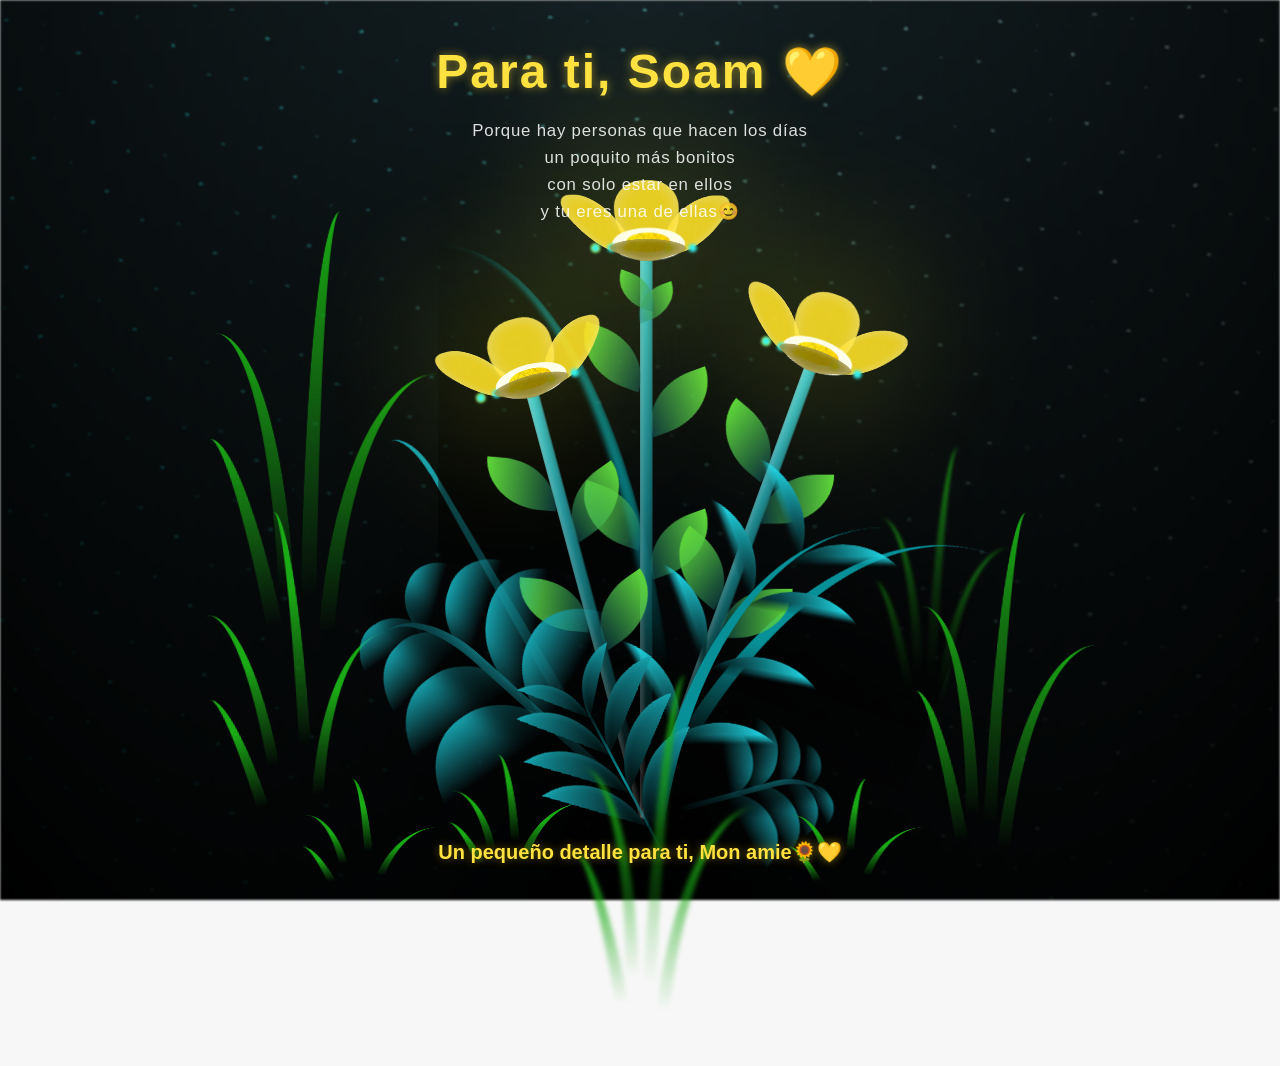
==== commit 070fc947: "Update flor.html" ====
--- a/flor.html
+++ b/flor.html
@@ -16,7 +16,8 @@
       <p>
         Porque hay personas que hacen los días<br>
         un poquito más bonitos<br>
-        con solo estar en ellos.
+        con solo estar en ellos<br>
+        y tu eres una de ellas😊
       </p>
     </div>
 
@@ -331,9 +332,9 @@
     </div>
 
     <div class="mensaje-final">
-    Un pequeño detalle para ti, Soam 🌻💛
+    Un pequeño detalle para ti, Mon amie🌻💛
 </div>
 
     <script src="main.js"></script>
   </body>
-</html>+</html>
